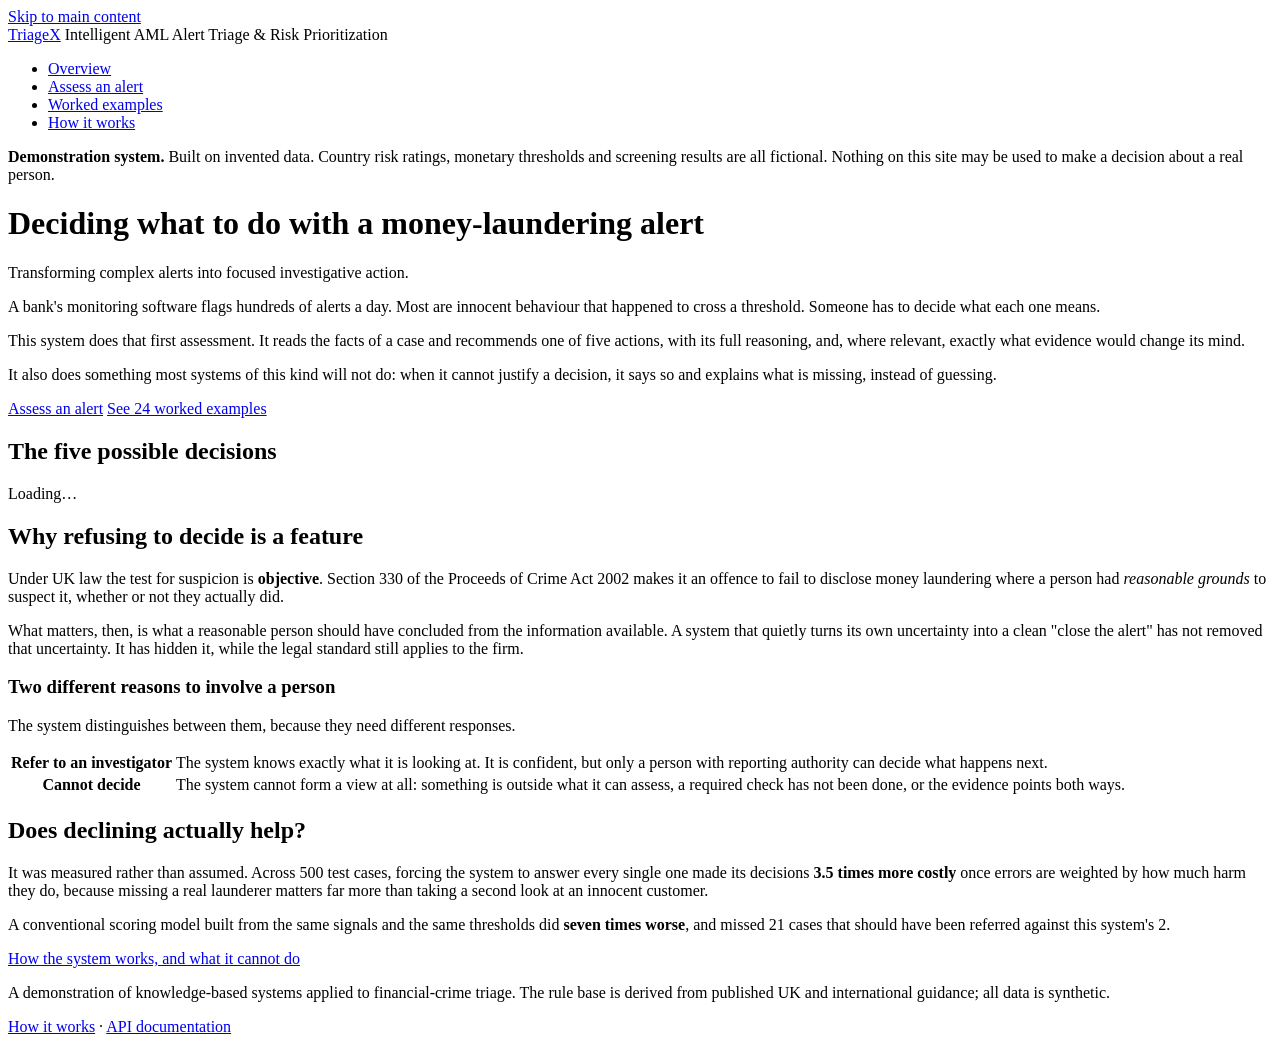
==== frontend/index.html @ bd6448f8 "TriageX: AML alert triage expert system" ====
<!doctype html>
<html lang="en-GB">
<head>
<meta charset="utf-8">
<meta name="viewport" content="width=device-width, initial-scale=1">
<title>TriageX: AML alert triage</title>
<meta name="description" content="A rule-based system that assesses money-laundering alerts and declines to decide when it cannot justify a decision.">
<link rel="stylesheet" href="/static/css/main.css">
<script src="/config.js"></script>
</head>
<body>
<a class="skip" href="#main">Skip to main content</a>

<header class="masthead">
  <div class="masthead__inner">
    <a class="masthead__title" href="/">TriageX</a>
    <span class="masthead__strapline">Intelligent AML Alert Triage &amp; Risk Prioritization</span>
  </div>
</header>

<nav class="primary" aria-label="Sections">
  <ul>
    <li><a href="/">Overview</a></li>
    <li><a href="/assess.html">Assess an alert</a></li>
    <li><a href="/cases.html">Worked examples</a></li>
    <li><a href="/about.html">How it works</a></li>
  </ul>
</nav>

<div class="notice">
  <p><strong>Demonstration system.</strong> Built on invented data. Country risk ratings,
  monetary thresholds and screening results are all fictional. Nothing on this site may be used
  to make a decision about a real person.</p>
</div>

<main id="main">
  <h1>Deciding what to do with a money-laundering alert</h1>

  <p class="lede">Transforming complex alerts into focused investigative action.</p>

  <p>A bank's monitoring software flags hundreds of alerts a day. Most are innocent behaviour that
  happened to cross a threshold. Someone has to decide what each one means.</p>

  <p>This system does that first assessment. It reads the facts of a case and recommends one of
  five actions, with its full reasoning, and, where relevant, exactly what evidence would change
  its mind.</p>

  <p>It also does something most systems of this kind will not do: when it cannot justify a
  decision, it says so and explains what is missing, instead of guessing.</p>

  <div class="actions">
    <a class="button" href="/assess.html">Assess an alert</a>
    <a class="button button--secondary" href="/cases.html">See 24 worked examples</a>
  </div>

  <h2>The five possible decisions</h2>
  <div id="outcomes">
    <p class="loading">Loading…</p>
  </div>

  <h2>Why refusing to decide is a feature</h2>

  <p>Under UK law the test for suspicion is <strong>objective</strong>. Section 330 of the
  Proceeds of Crime Act 2002 makes it an offence to fail to disclose money laundering where a
  person had <em>reasonable grounds</em> to suspect it, whether or not they actually did.</p>

  <p>What matters, then, is what a reasonable person should have concluded from the information
  available. A system that quietly turns its own uncertainty into a clean "close the alert" has
  not removed that uncertainty. It has hidden it, while the legal standard still applies to the
  firm.</p>

  <div class="panel">
    <h3>Two different reasons to involve a person</h3>
    <p>The system distinguishes between them, because they need different responses.</p>
    <table class="definition">
      <tbody>
        <tr>
          <th scope="row">Refer to an investigator</th>
          <td>The system knows exactly what it is looking at. It is confident, but only a
          person with reporting authority can decide what happens next.</td>
        </tr>
        <tr>
          <th scope="row">Cannot decide</th>
          <td>The system cannot form a view at all: something is outside what it can assess, a
          required check has not been done, or the evidence points both ways.</td>
        </tr>
      </tbody>
    </table>
  </div>

  <h2>Does declining actually help?</h2>

  <p>It was measured rather than assumed. Across 500 test cases, forcing the system to answer
  every single one made its decisions <strong>3.5 times more costly</strong> once errors are
  weighted by how much harm they do, because missing a real launderer matters far more than
  taking a second look at an innocent customer.</p>

  <p>A conventional scoring model built from the same signals and the same thresholds did
  <strong>seven times worse</strong>, and missed 21 cases that should have been referred against
  this system's 2.</p>

  <p><a href="/about.html">How the system works, and what it cannot do</a></p>
</main>

<footer class="site">
  <div class="inner">
    <p>A demonstration of knowledge-based systems applied to financial-crime triage. The rule
    base is derived from published UK and international guidance; all data is synthetic.</p>
    <p><a href="/about.html">How it works</a> · <a href="/api/docs">API documentation</a></p>
  </div>
</footer>

<script type="module">
import { api, el, clear, showError } from "/static/js/app.js";

const target = document.getElementById("outcomes");

try {
  const { outcomes } = await api("/outcomes");
  clear(target);
  const table = el("table", {}, [
    el("thead", {}, [
      el("tr", {}, [
        el("th", { scope: "col" }, "Decision"),
        el("th", { scope: "col" }, "What it means"),
        el("th", { scope: "col" }, "What happens next"),
      ]),
    ]),
    el(
      "tbody",
      {},
      outcomes.map((o) =>
        el("tr", {}, [
          el("th", { scope: "row" }, [el("span", { class: `tag ${o.tone}`, text: o.short })]),
          el("td", { text: o.meaning }),
          el("td", { text: o.action }),
        ]))),
  ]);
  target.append(table);
} catch (error) {
  showError(target, error.message);
}
</script>
</body>
</html>
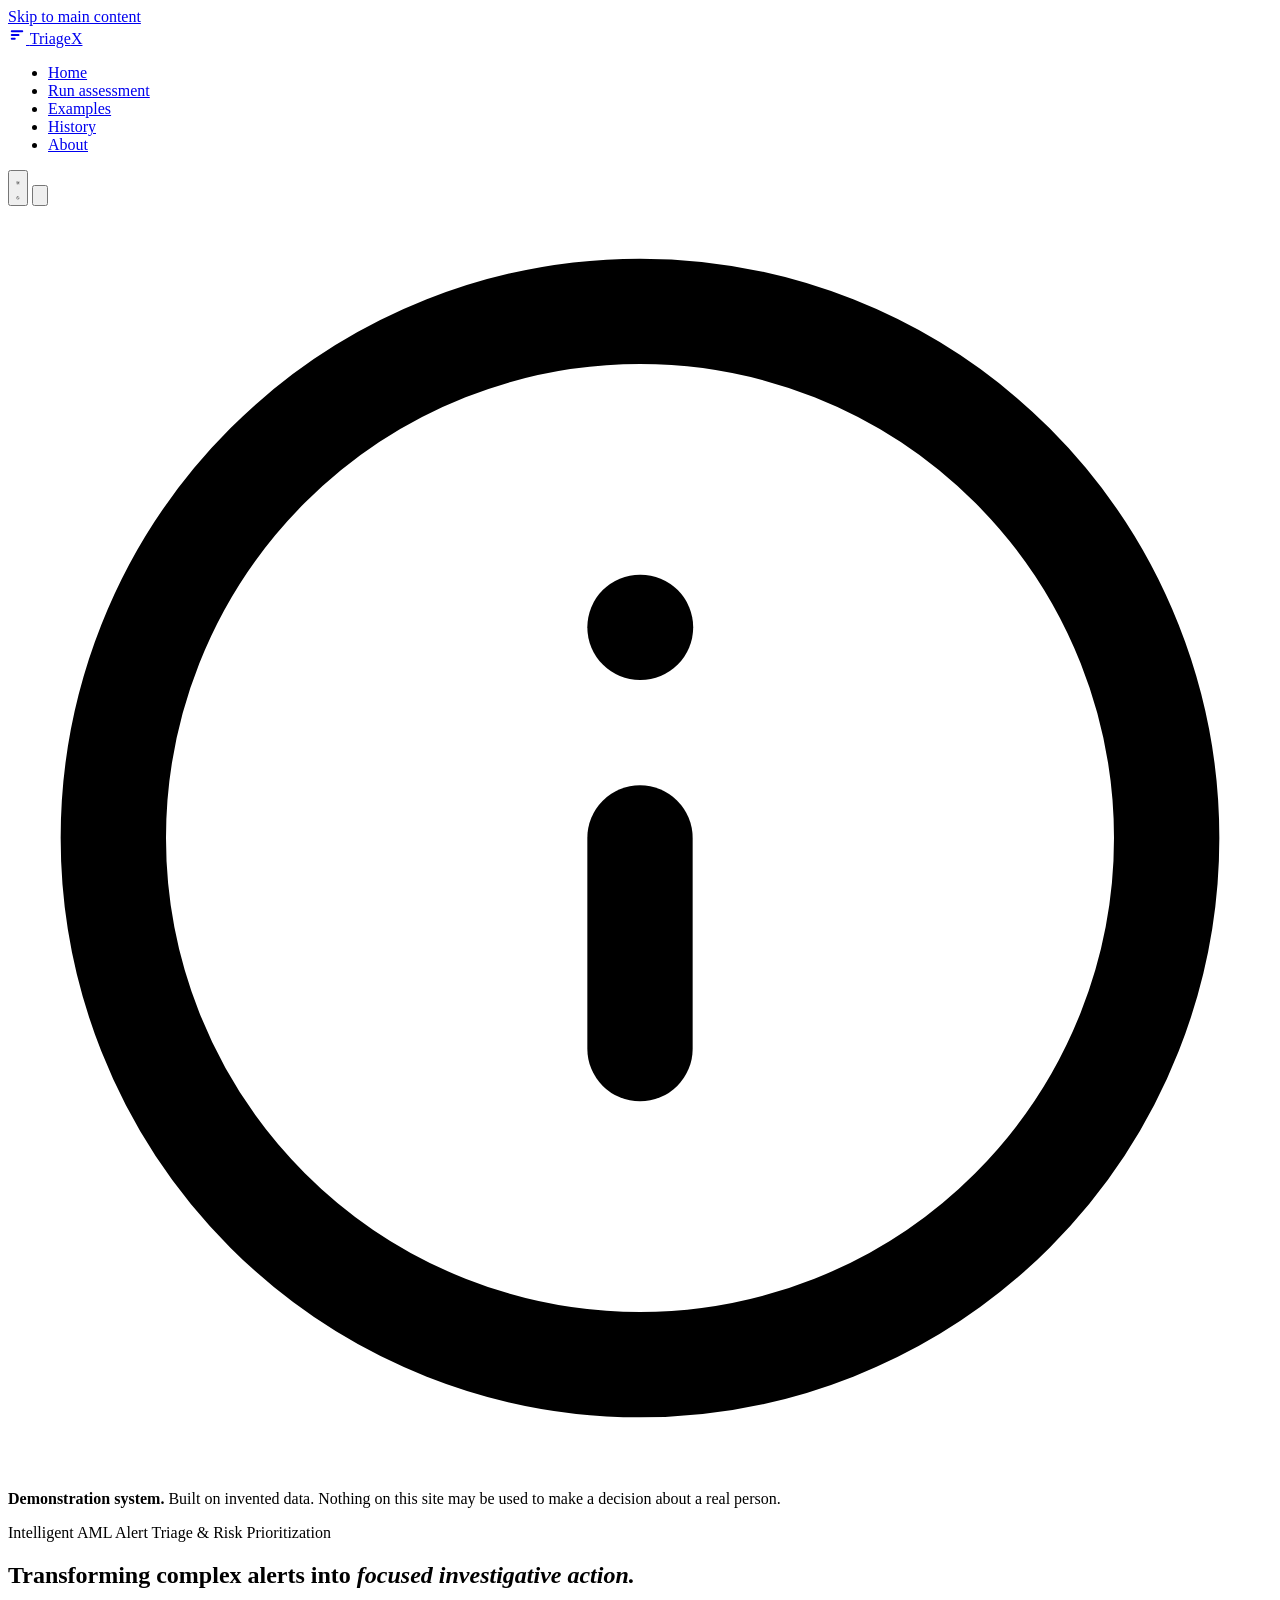
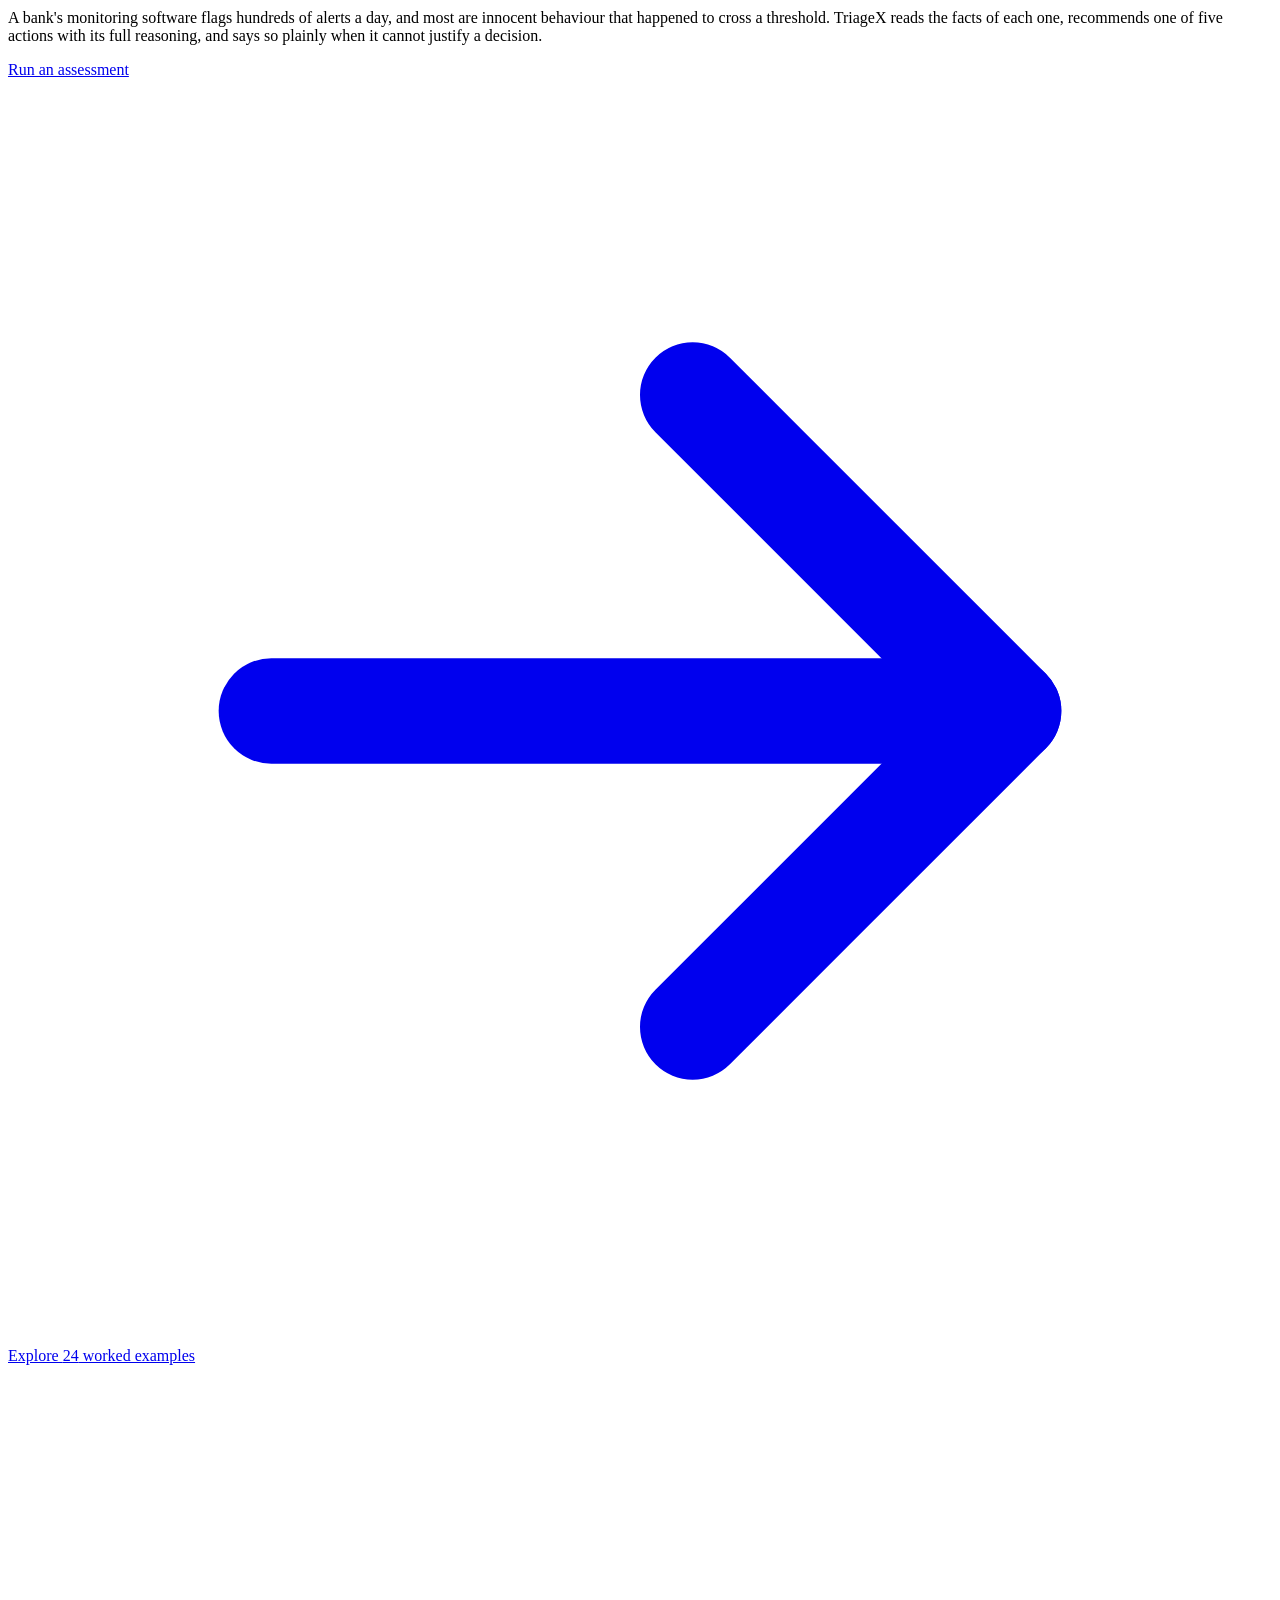
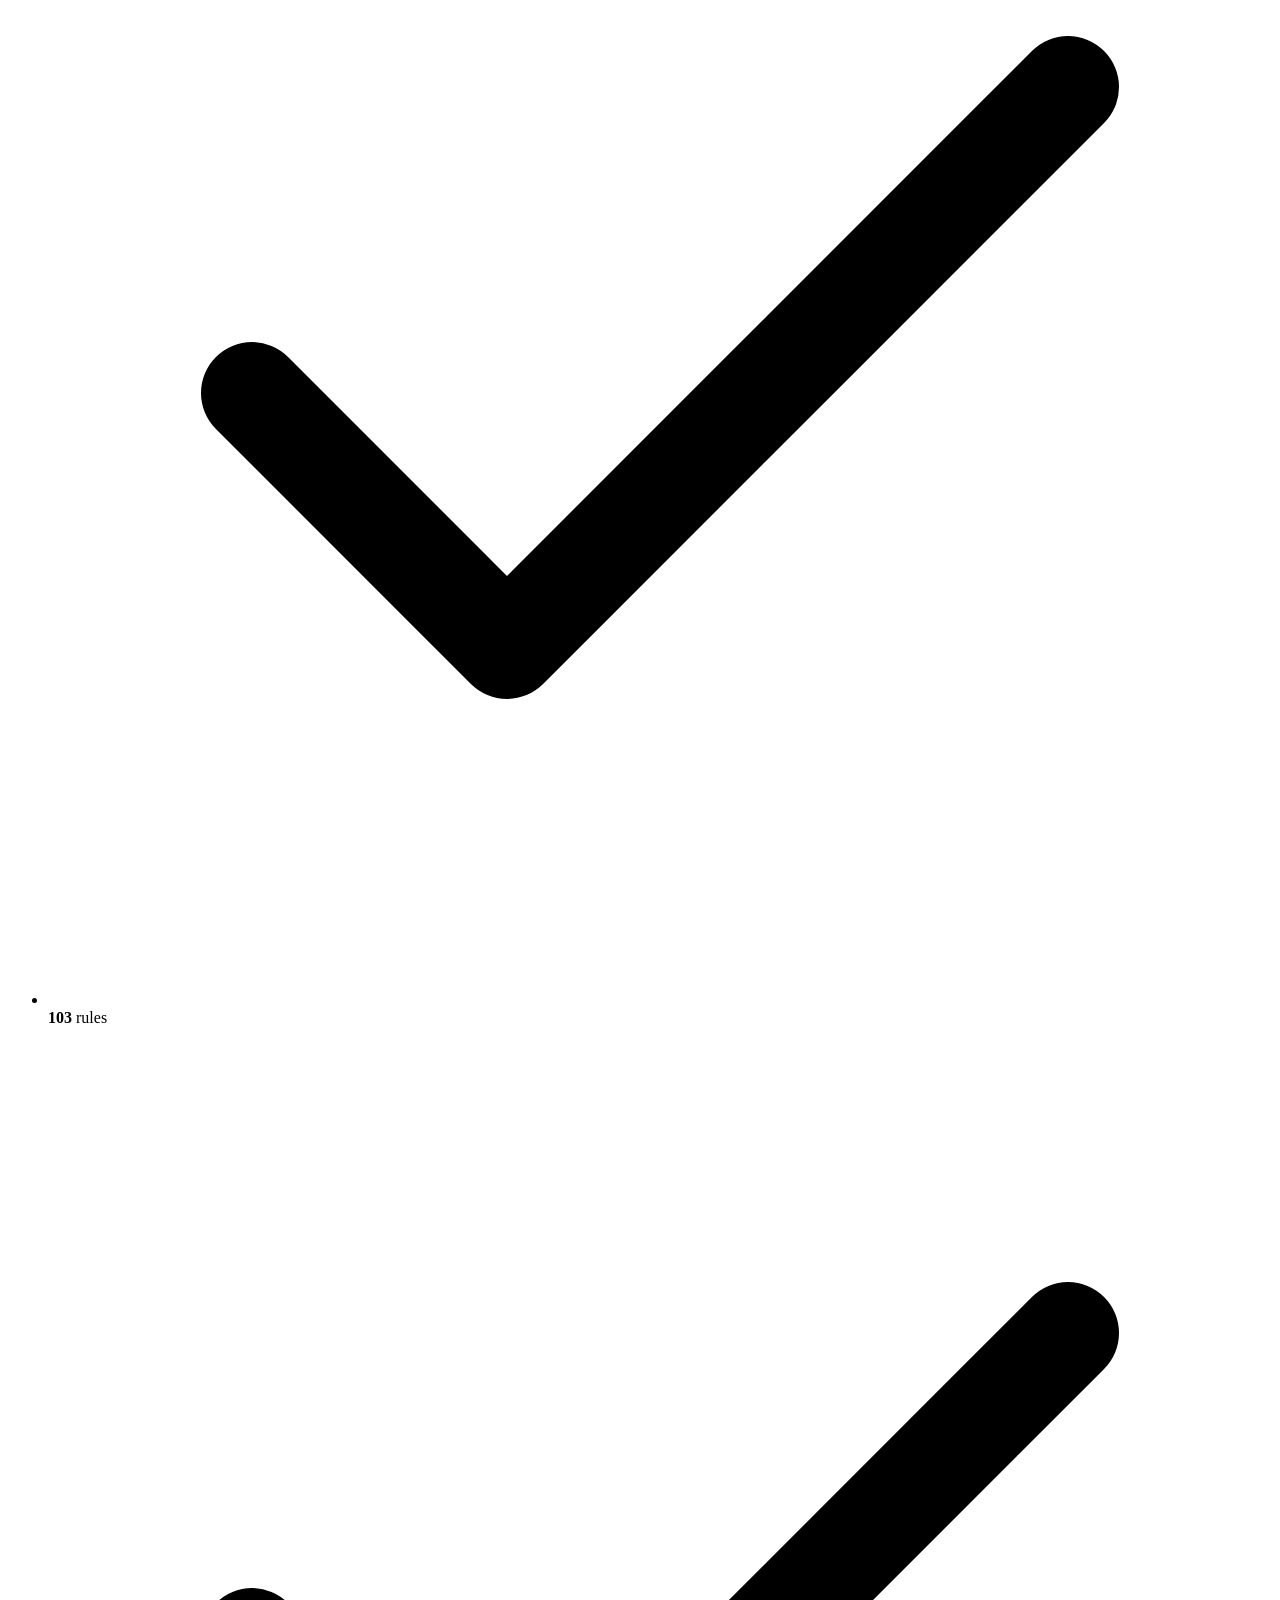
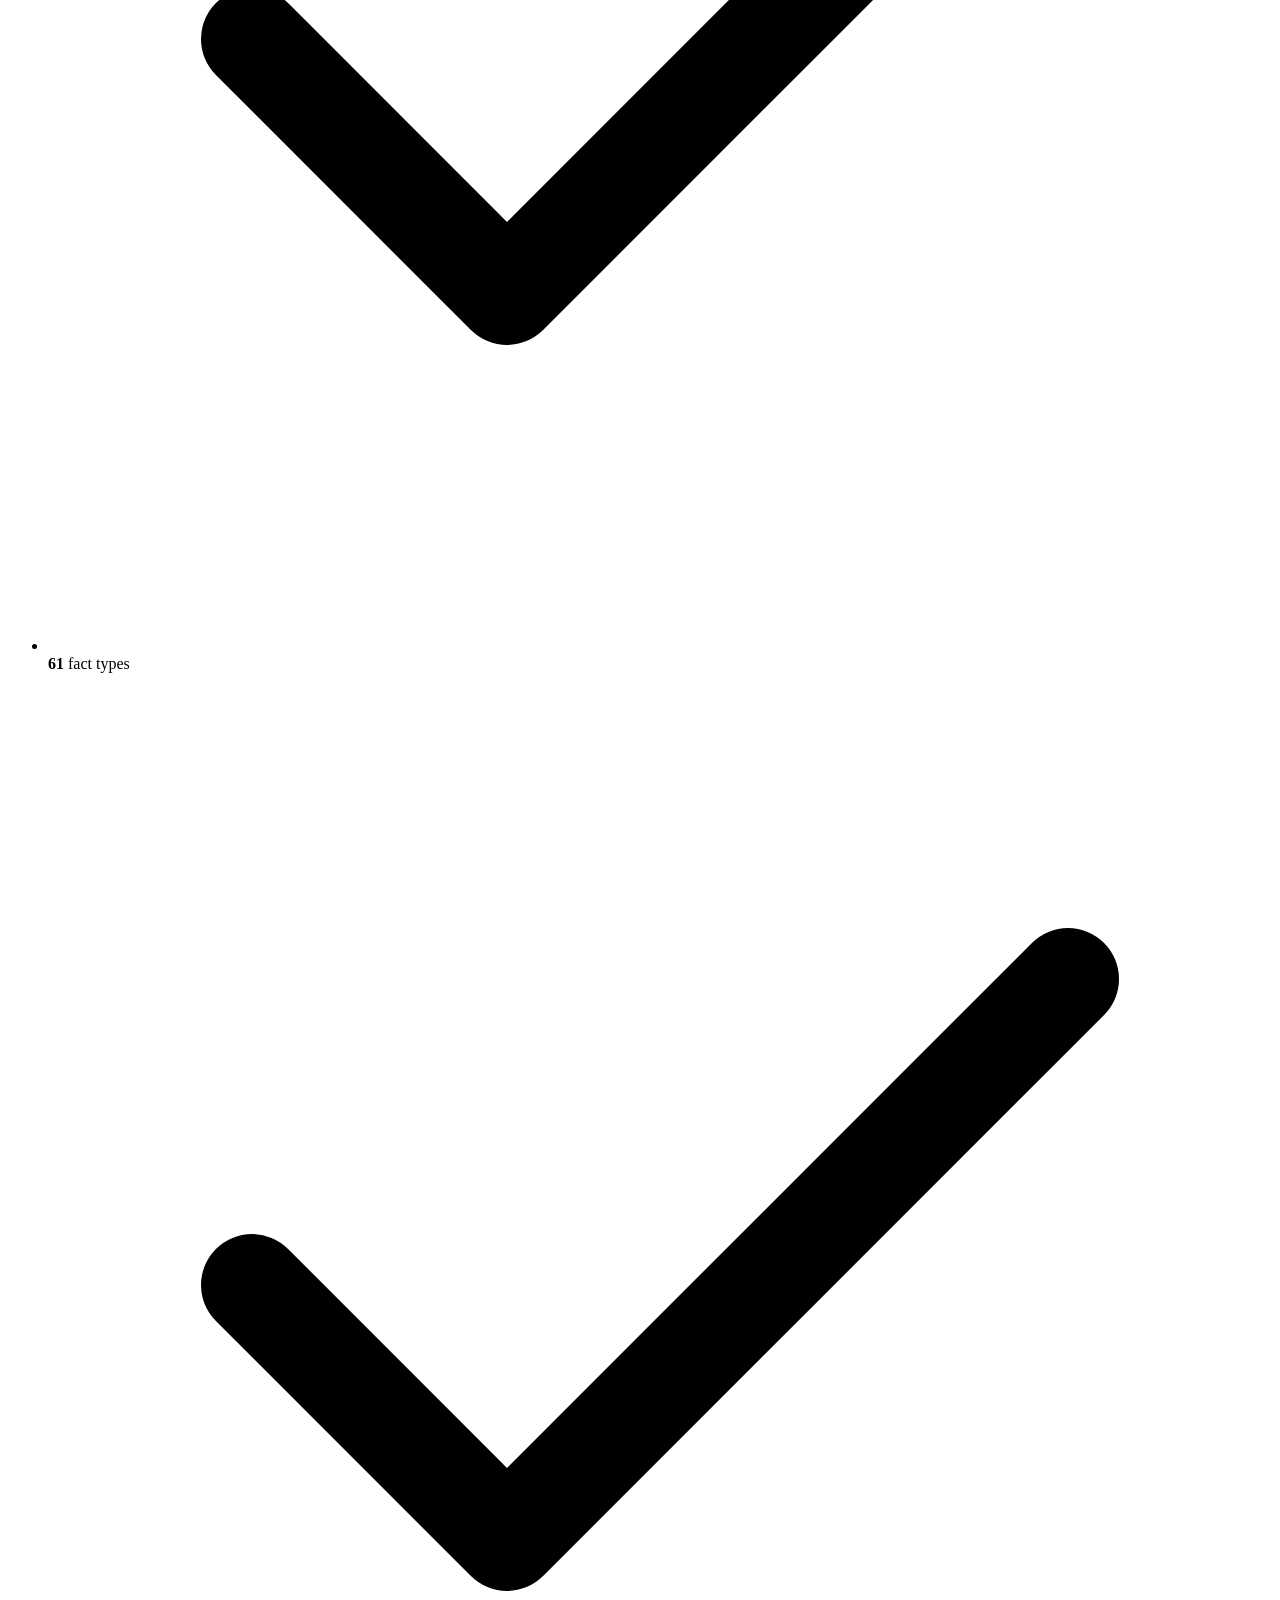
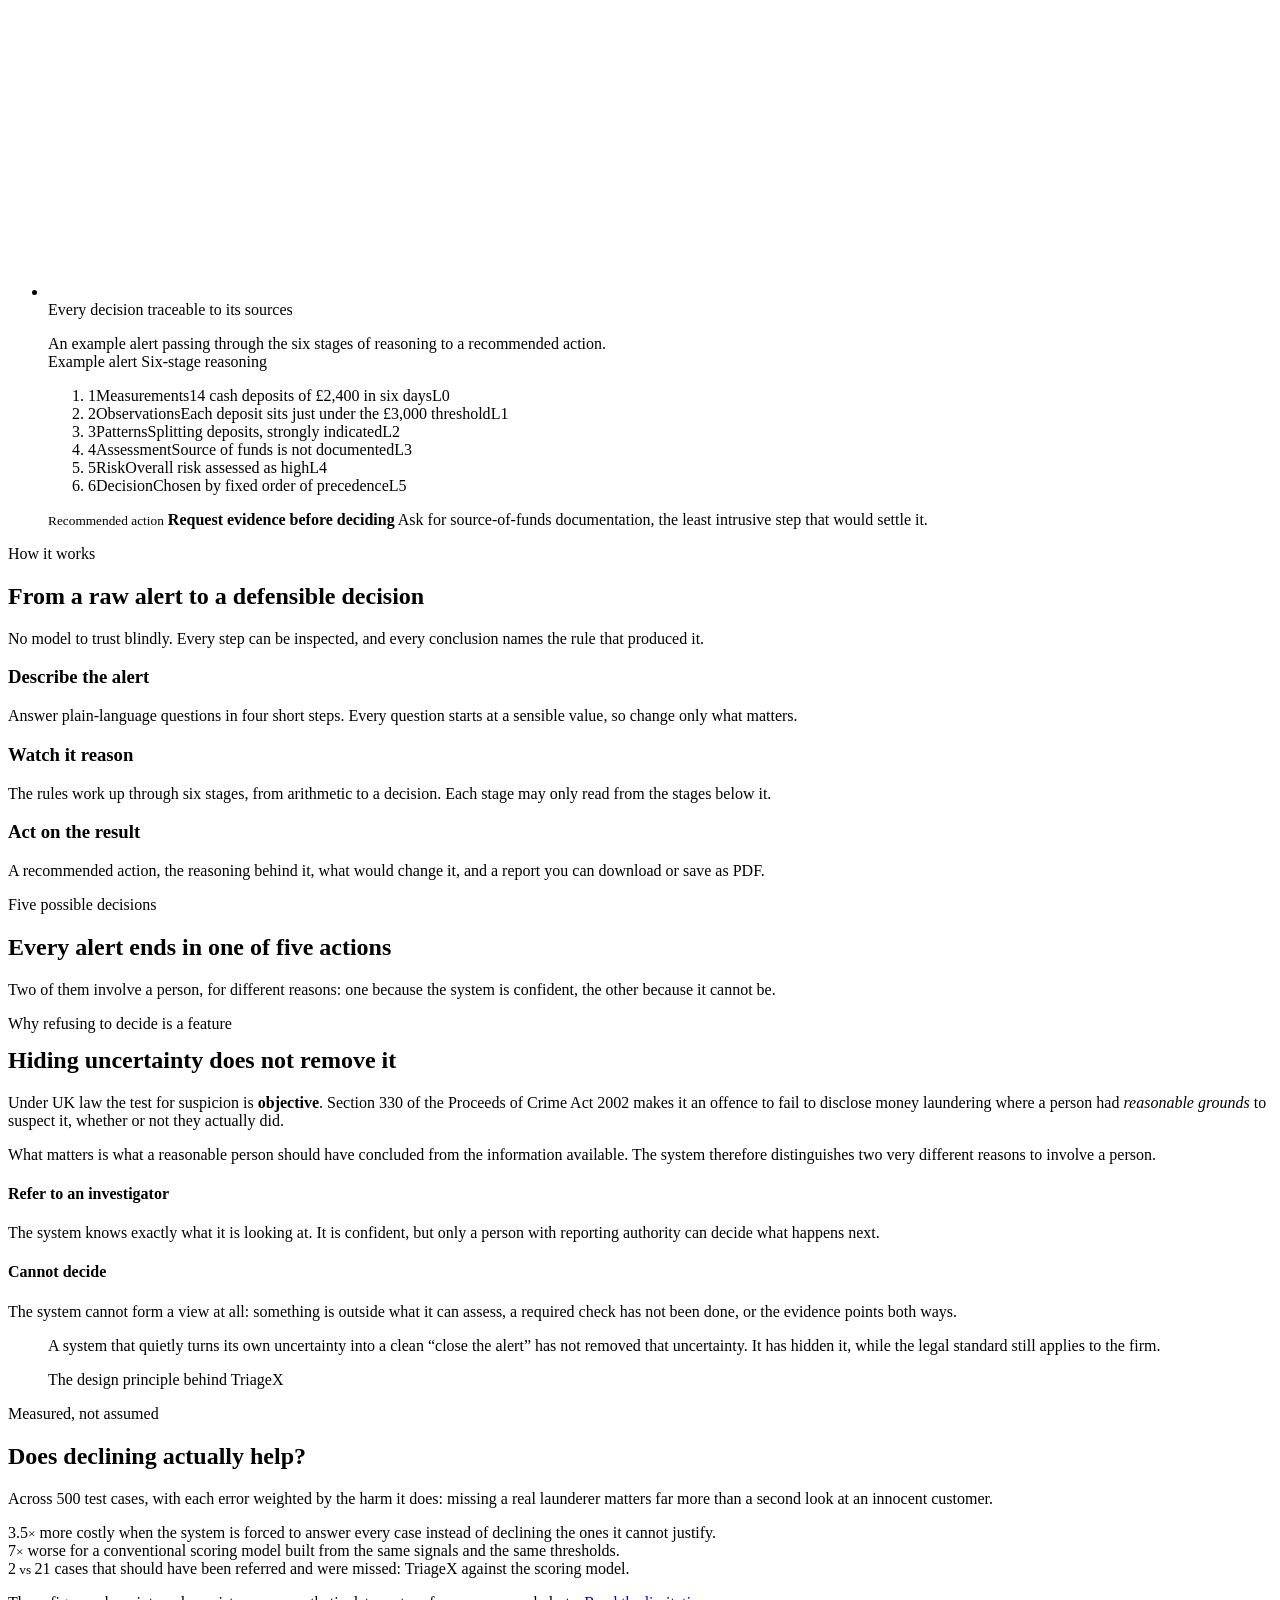
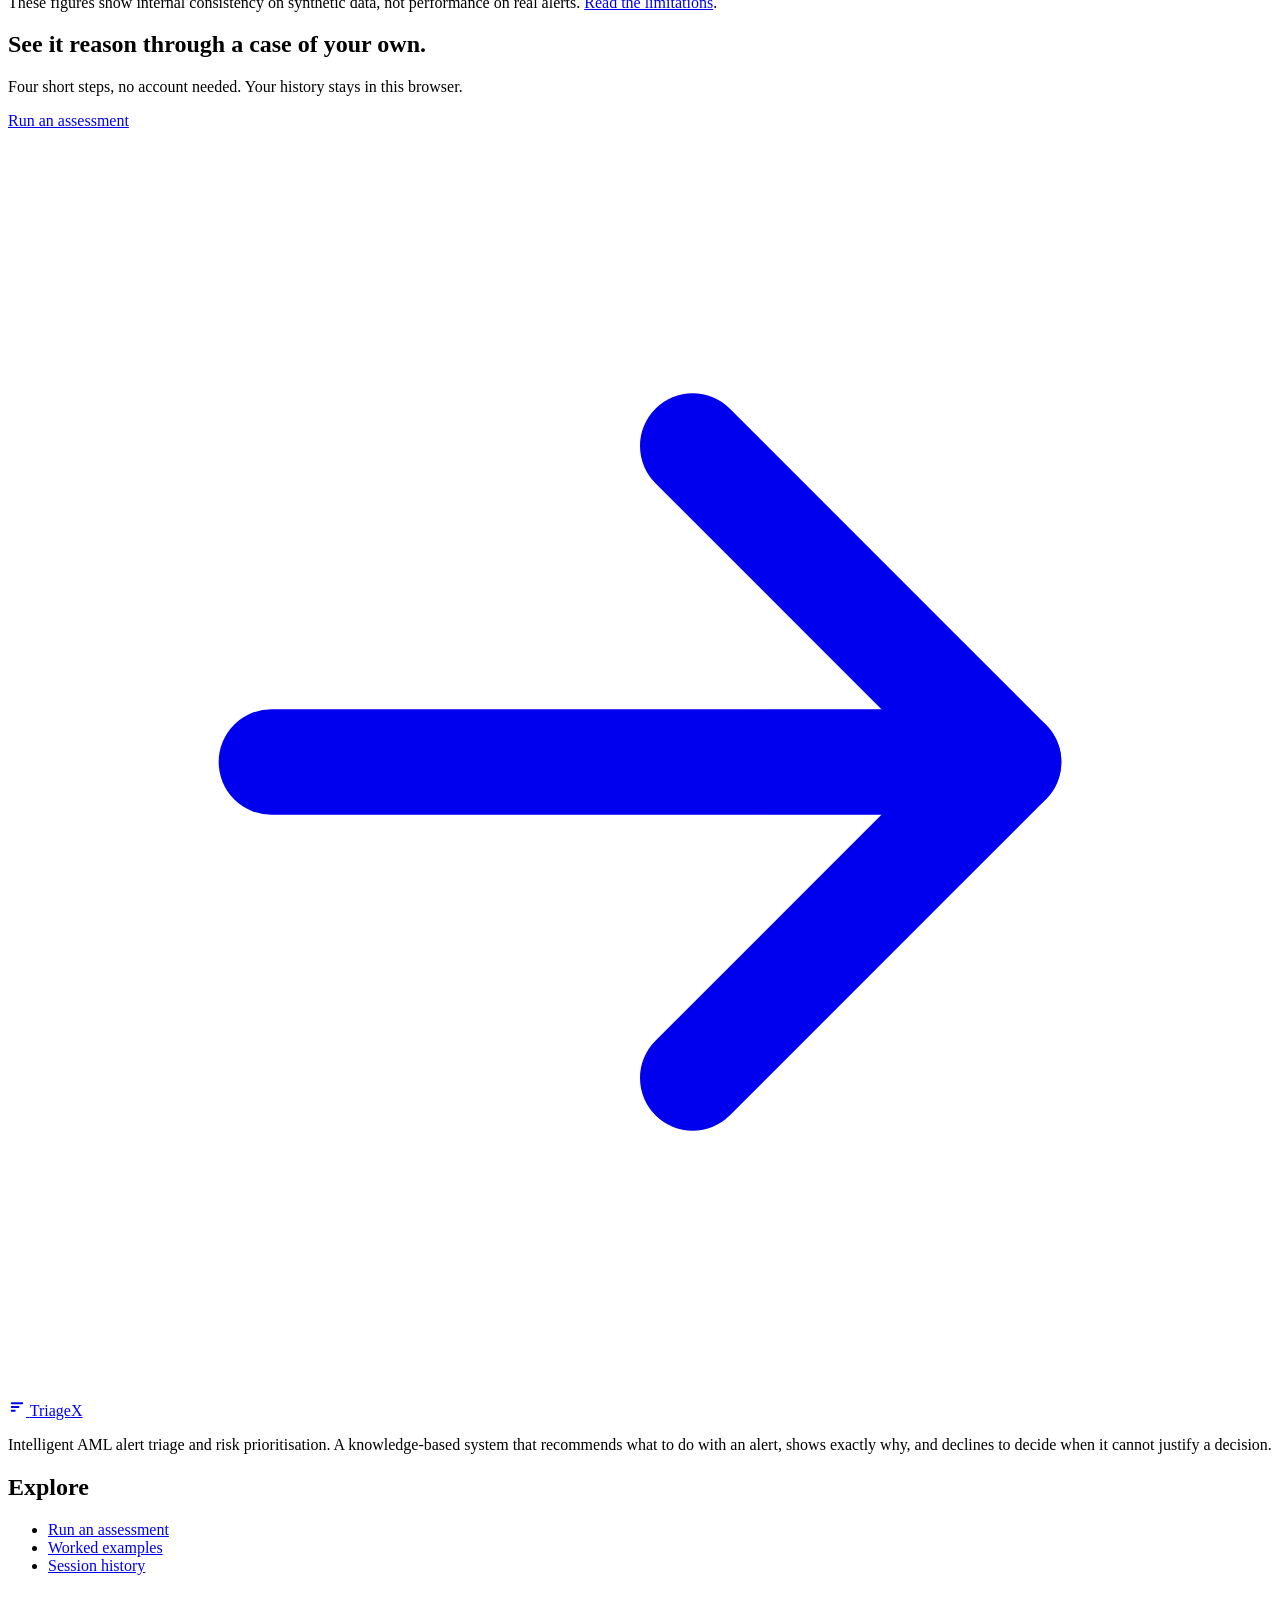
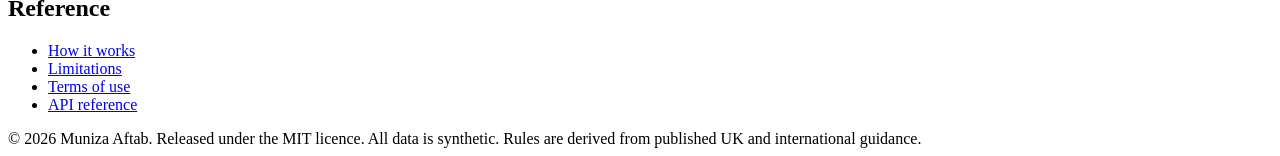
==== commit 8b83cad4: "Redesign the front end as a guided journey with history and reports" ====
--- a/frontend/index.html
+++ b/frontend/index.html
@@ -4,142 +4,303 @@
 <meta charset="utf-8">
 <meta name="viewport" content="width=device-width, initial-scale=1">
 <title>TriageX: AML alert triage</title>
-<meta name="description" content="A rule-based system that assesses money-laundering alerts and declines to decide when it cannot justify a decision.">
+<meta name="description" content="TriageX recommends what to do with an anti-money-laundering alert, shows exactly why, and declines to decide when it cannot justify a decision.">
+<meta name="theme-color" content="#f6f5f1" media="(prefers-color-scheme: light)">
+<meta name="theme-color" content="#0c0f13" media="(prefers-color-scheme: dark)">
+<link rel="icon" href="/static/favicon.svg" type="image/svg+xml">
+<link rel="preload" href="/static/fonts/inter-var.woff2" as="font" type="font/woff2" crossorigin>
+<link rel="preload" href="/static/fonts/source-serif-4-var.woff2" as="font" type="font/woff2" crossorigin>
 <link rel="stylesheet" href="/static/css/main.css">
+<script src="/static/js/theme.js"></script>
 <script src="/config.js"></script>
 </head>
 <body>
 <a class="skip" href="#main">Skip to main content</a>
 
-<header class="masthead">
-  <div class="masthead__inner">
-    <a class="masthead__title" href="/">TriageX</a>
-    <span class="masthead__strapline">Intelligent AML Alert Triage &amp; Risk Prioritization</span>
+<header class="site-header">
+  <div class="container site-header__inner">
+    <a class="brand" href="/" aria-label="TriageX, home">
+      <span class="brand__mark"><svg width="18" height="18" viewBox="0 0 24 24" fill="none" stroke="currentColor" stroke-width="2.6" stroke-linecap="round" stroke-linejoin="round" aria-hidden="true"><path d="M5 7h14"/><path d="M5 12h9"/><path d="M5 17h4"/></svg></span>
+      <span class="brand__name">Triage<span>X</span></span>
+    </a>
+    <nav aria-label="Primary">
+      <ul class="nav" id="primary-nav">
+        <li><a href="/">Home</a></li>
+        <li><a href="/assess.html">Run assessment</a></li>
+        <li><a href="/cases.html">Examples</a></li>
+        <li><a href="/history.html">History <span class="nav__count" data-history-count hidden>0</span></a></li>
+        <li><a href="/about.html">About</a></li>
+      </ul>
+    </nav>
+    <div class="header-actions">
+      <button class="theme-toggle" type="button" aria-label="Switch theme">
+        <svg class="icon-sun" viewBox="0 0 24 24" fill="none" stroke="currentColor" stroke-width="2" stroke-linecap="round" stroke-linejoin="round" aria-hidden="true"><circle cx="12" cy="12" r="4"/><path d="M12 2v2"/><path d="M12 20v2"/><path d="m4.9 4.9 1.4 1.4"/><path d="m17.7 17.7 1.4 1.4"/><path d="M2 12h2"/><path d="M20 12h2"/><path d="m6.3 17.7-1.4 1.4"/><path d="m19.1 4.9-1.4 1.4"/></svg>
+        <svg class="icon-moon" viewBox="0 0 24 24" fill="none" stroke="currentColor" stroke-width="2" stroke-linecap="round" stroke-linejoin="round" aria-hidden="true"><path d="M12 3a6 6 0 0 0 9 9 9 9 0 1 1-9-9z"/></svg>
+        <span class="theme-toggle__thumb" aria-hidden="true"></span>
+      </button>
+      <button class="menu-button" type="button" aria-label="Menu" aria-expanded="false" aria-controls="primary-nav"><svg viewBox="0 0 24 24" fill="none" stroke="currentColor" stroke-width="2" stroke-linecap="round" stroke-linejoin="round" aria-hidden="true"><path d="M4 7h16"/><path d="M4 12h16"/><path d="M4 17h16"/></svg></button>
+    </div>
   </div>
 </header>
 
-<nav class="primary" aria-label="Sections">
-  <ul>
-    <li><a href="/">Overview</a></li>
-    <li><a href="/assess.html">Assess an alert</a></li>
-    <li><a href="/cases.html">Worked examples</a></li>
-    <li><a href="/about.html">How it works</a></li>
-  </ul>
-</nav>
-
 <div class="notice">
-  <p><strong>Demonstration system.</strong> Built on invented data. Country risk ratings,
-  monetary thresholds and screening results are all fictional. Nothing on this site may be used
-  to make a decision about a real person.</p>
+  <div class="container">
+    <svg viewBox="0 0 24 24" fill="none" stroke="currentColor" stroke-width="2" stroke-linecap="round" stroke-linejoin="round" aria-hidden="true"><circle cx="12" cy="12" r="10"/><path d="M12 16v-4"/><path d="M12 8h.01"/></svg>
+    <p><strong>Demonstration system.</strong> Built on invented data. Nothing on this site may be used to make a decision about a real person.</p>
+  </div>
 </div>
 
 <main id="main">
-  <h1>Deciding what to do with a money-laundering alert</h1>
-
-  <p class="lede">Transforming complex alerts into focused investigative action.</p>
-
-  <p>A bank's monitoring software flags hundreds of alerts a day. Most are innocent behaviour that
-  happened to cross a threshold. Someone has to decide what each one means.</p>
-
-  <p>This system does that first assessment. It reads the facts of a case and recommends one of
-  five actions, with its full reasoning, and, where relevant, exactly what evidence would change
-  its mind.</p>
-
-  <p>It also does something most systems of this kind will not do: when it cannot justify a
-  decision, it says so and explains what is missing, instead of guessing.</p>
-
-  <div class="actions">
-    <a class="button" href="/assess.html">Assess an alert</a>
-    <a class="button button--secondary" href="/cases.html">See 24 worked examples</a>
-  </div>
-
-  <h2>The five possible decisions</h2>
-  <div id="outcomes">
-    <p class="loading">Loading…</p>
-  </div>
-
-  <h2>Why refusing to decide is a feature</h2>
-
-  <p>Under UK law the test for suspicion is <strong>objective</strong>. Section 330 of the
-  Proceeds of Crime Act 2002 makes it an offence to fail to disclose money laundering where a
-  person had <em>reasonable grounds</em> to suspect it, whether or not they actually did.</p>
-
-  <p>What matters, then, is what a reasonable person should have concluded from the information
-  available. A system that quietly turns its own uncertainty into a clean "close the alert" has
-  not removed that uncertainty. It has hidden it, while the legal standard still applies to the
-  firm.</p>
-
-  <div class="panel">
-    <h3>Two different reasons to involve a person</h3>
-    <p>The system distinguishes between them, because they need different responses.</p>
-    <table class="definition">
-      <tbody>
-        <tr>
-          <th scope="row">Refer to an investigator</th>
-          <td>The system knows exactly what it is looking at. It is confident, but only a
-          person with reporting authority can decide what happens next.</td>
-        </tr>
-        <tr>
-          <th scope="row">Cannot decide</th>
-          <td>The system cannot form a view at all: something is outside what it can assess, a
-          required check has not been done, or the evidence points both ways.</td>
-        </tr>
-      </tbody>
-    </table>
-  </div>
-
-  <h2>Does declining actually help?</h2>
-
-  <p>It was measured rather than assumed. Across 500 test cases, forcing the system to answer
-  every single one made its decisions <strong>3.5 times more costly</strong> once errors are
-  weighted by how much harm they do, because missing a real launderer matters far more than
-  taking a second look at an innocent customer.</p>
-
-  <p>A conventional scoring model built from the same signals and the same thresholds did
-  <strong>seven times worse</strong>, and missed 21 cases that should have been referred against
-  this system's 2.</p>
-
-  <p><a href="/about.html">How the system works, and what it cannot do</a></p>
+<section class="hero">
+  <div class="container hero__grid">
+    <div class="hero__copy">
+      <span class="eyebrow">Intelligent AML Alert Triage &amp; Risk Prioritization</span>
+      <h1>Transforming complex alerts into <em>focused investigative action.</em></h1>
+      <p class="lede">A bank's monitoring software flags hundreds of alerts a day, and most are
+      innocent behaviour that happened to cross a threshold. TriageX reads the facts of each one,
+      recommends one of five actions with its full reasoning, and says so plainly when it cannot
+      justify a decision.</p>
+      <div class="hero__actions">
+        <a class="button button--lg" href="/assess.html">Run an assessment <svg class="arrow-end" viewBox="0 0 24 24" fill="none" stroke="currentColor" stroke-width="2" stroke-linecap="round" stroke-linejoin="round" aria-hidden="true"><path d="M5 12h14"/><path d="m13 6 6 6-6 6"/></svg></a>
+        <a class="button button--secondary button--lg" href="/cases.html"><span>Explore <span data-stat="cases">24</span> worked examples</span></a>
+      </div>
+      <ul class="hero__proof">
+        <li><svg viewBox="0 0 24 24" fill="none" stroke="currentColor" stroke-width="2" stroke-linecap="round" stroke-linejoin="round" aria-hidden="true"><path d="M20 6 9 17l-5-5"/></svg><span><strong data-stat="rules">103</strong> rules</span></li>
+        <li><svg viewBox="0 0 24 24" fill="none" stroke="currentColor" stroke-width="2" stroke-linecap="round" stroke-linejoin="round" aria-hidden="true"><path d="M20 6 9 17l-5-5"/></svg><span><strong data-stat="fact_types">61</strong> fact types</span></li>
+        <li><svg viewBox="0 0 24 24" fill="none" stroke="currentColor" stroke-width="2" stroke-linecap="round" stroke-linejoin="round" aria-hidden="true"><path d="M20 6 9 17l-5-5"/></svg><span>Every decision traceable to its sources</span></li>
+      </ul>
+    </div>
+
+    <figure class="pipeline" aria-labelledby="pipeline-caption">
+      <figcaption id="pipeline-caption" class="visually-hidden">An example alert passing through
+      the six stages of reasoning to a recommended action.</figcaption>
+      <div class="pipeline__head">
+        <span class="pipeline__ref">Example alert</span>
+        <span class="pipeline__live">Six-stage reasoning</span>
+      </div>
+      <ol class="pipeline__stages">
+        <li class="pipeline__stage"><span class="pipeline__node">1</span><span><span class="pipeline__name">Measurements</span><span class="pipeline__detail">14 cash deposits of &pound;2,400 in six days</span></span><span class="pipeline__count">L0</span></li>
+        <li class="pipeline__stage"><span class="pipeline__node">2</span><span><span class="pipeline__name">Observations</span><span class="pipeline__detail">Each deposit sits just under the &pound;3,000 threshold</span></span><span class="pipeline__count">L1</span></li>
+        <li class="pipeline__stage"><span class="pipeline__node">3</span><span><span class="pipeline__name">Patterns</span><span class="pipeline__detail">Splitting deposits, strongly indicated</span></span><span class="pipeline__count">L2</span></li>
+        <li class="pipeline__stage"><span class="pipeline__node">4</span><span><span class="pipeline__name">Assessment</span><span class="pipeline__detail">Source of funds is not documented</span></span><span class="pipeline__count">L3</span></li>
+        <li class="pipeline__stage"><span class="pipeline__node">5</span><span><span class="pipeline__name">Risk</span><span class="pipeline__detail">Overall risk assessed as high</span></span><span class="pipeline__count">L4</span></li>
+        <li class="pipeline__stage"><span class="pipeline__node">6</span><span><span class="pipeline__name">Decision</span><span class="pipeline__detail">Chosen by fixed order of precedence</span></span><span class="pipeline__count">L5</span></li>
+      </ol>
+      <div class="pipeline__verdict ask">
+        <small>Recommended action</small>
+        <strong>Request evidence before deciding</strong>
+        <span>Ask for source-of-funds documentation, the least intrusive step that would settle it.</span>
+      </div>
+    </figure>
+  </div>
+</section>
+
+<section class="section section--tight" aria-labelledby="journey-title">
+  <div class="container">
+    <div class="section-head" data-reveal>
+      <span class="eyebrow">How it works</span>
+      <h2 id="journey-title">From a raw alert to a defensible decision</h2>
+      <p class="lede">No model to trust blindly. Every step can be inspected, and every conclusion
+      names the rule that produced it.</p>
+    </div>
+    <div class="grid grid--3 journey">
+      <article class="card" data-reveal data-reveal-delay="1">
+        <h3>Describe the alert</h3>
+        <p>Answer plain-language questions in four short steps. Every question starts at a
+        sensible value, so change only what matters.</p>
+      </article>
+      <article class="card" data-reveal data-reveal-delay="2">
+        <h3>Watch it reason</h3>
+        <p>The rules work up through six stages, from arithmetic to a decision. Each stage may
+        only read from the stages below it.</p>
+      </article>
+      <article class="card" data-reveal data-reveal-delay="3">
+        <h3>Act on the result</h3>
+        <p>A recommended action, the reasoning behind it, what would change it, and a report you
+        can download or save as PDF.</p>
+      </article>
+    </div>
+  </div>
+</section>
+
+<section class="section section--tinted" aria-labelledby="outcomes-title">
+  <div class="container">
+    <div class="section-head" data-reveal>
+      <span class="eyebrow">Five possible decisions</span>
+      <h2 id="outcomes-title">Every alert ends in one of five actions</h2>
+      <p class="lede">Two of them involve a person, for different reasons: one because the
+      system is confident, the other because it cannot be.</p>
+    </div>
+    <div class="outcome-grid" id="outcomes" aria-live="polite"></div>
+  </div>
+</section>
+
+<section class="section" aria-labelledby="refuse-title">
+  <div class="container split">
+    <div data-reveal>
+      <span class="eyebrow">Why refusing to decide is a feature</span>
+      <h2 id="refuse-title" style="margin-top: 14px">Hiding uncertainty does not remove it</h2>
+      <div class="prose" style="margin-top: 18px">
+        <p>Under UK law the test for suspicion is <strong>objective</strong>. Section 330 of the
+        Proceeds of Crime Act 2002 makes it an offence to fail to disclose money laundering where
+        a person had <em>reasonable grounds</em> to suspect it, whether or not they actually did.</p>
+        <p>What matters is what a reasonable person should have concluded from the information
+        available. The system therefore distinguishes two very different reasons to involve a
+        person.</p>
+      </div>
+      <div class="contrast">
+        <div class="contrast__item escalate">
+          <span class="contrast__mark"></span>
+          <div>
+            <h4>Refer to an investigator</h4>
+            <p>The system knows exactly what it is looking at. It is confident, but only a person
+            with reporting authority can decide what happens next.</p>
+          </div>
+        </div>
+        <div class="contrast__item abstain">
+          <span class="contrast__mark"></span>
+          <div>
+            <h4>Cannot decide</h4>
+            <p>The system cannot form a view at all: something is outside what it can assess, a
+            required check has not been done, or the evidence points both ways.</p>
+          </div>
+        </div>
+      </div>
+    </div>
+    <div data-reveal data-reveal-delay="2">
+      <blockquote class="quote">
+        <p>A system that quietly turns its own uncertainty into a clean &ldquo;close the
+        alert&rdquo; has not removed that uncertainty. It has hidden it, while the legal standard
+        still applies to the firm.</p>
+        <footer>The design principle behind TriageX</footer>
+      </blockquote>
+    </div>
+  </div>
+</section>
+
+<section class="section section--tight" aria-labelledby="measured-title">
+  <div class="container">
+    <div class="section-head" data-reveal>
+      <span class="eyebrow">Measured, not assumed</span>
+      <h2 id="measured-title">Does declining actually help?</h2>
+      <p class="lede">Across 500 test cases, with each error weighted by the harm it does:
+      missing a real launderer matters far more than a second look at an innocent customer.</p>
+    </div>
+    <div class="stats" data-reveal>
+      <div class="stat">
+        <span class="stat__value">3.5<small>&times;</small></span>
+        <span class="stat__label">more costly when the system is forced to answer every case
+        instead of declining the ones it cannot justify.</span>
+      </div>
+      <div class="stat">
+        <span class="stat__value">7<small>&times;</small></span>
+        <span class="stat__label">worse for a conventional scoring model built from the same
+        signals and the same thresholds.</span>
+      </div>
+      <div class="stat">
+        <span class="stat__value">2<small> vs </small>21</span>
+        <span class="stat__label">cases that should have been referred and were missed: TriageX
+        against the scoring model.</span>
+      </div>
+    </div>
+    <p class="small muted" style="margin-top: 16px">These figures show internal consistency on
+    synthetic data, not performance on real alerts. <a href="/about.html#limitations">Read the
+    limitations</a>.</p>
+  </div>
+</section>
+
+<section class="section section--tight">
+  <div class="container">
+    <div class="cta-band" data-reveal>
+      <div>
+        <h2>See it reason through a case of your own.</h2>
+        <p>Four short steps, no account needed. Your history stays in this browser.</p>
+      </div>
+      <a class="button button--lg" href="/assess.html">Run an assessment <svg class="arrow-end" viewBox="0 0 24 24" fill="none" stroke="currentColor" stroke-width="2" stroke-linecap="round" stroke-linejoin="round" aria-hidden="true"><path d="M5 12h14"/><path d="m13 6 6 6-6 6"/></svg></a>
+    </div>
+  </div>
+</section>
 </main>
 
-<footer class="site">
-  <div class="inner">
-    <p>A demonstration of knowledge-based systems applied to financial-crime triage. The rule
-    base is derived from published UK and international guidance; all data is synthetic.</p>
-    <p><a href="/about.html">How it works</a> · <a href="/api/docs">API documentation</a></p>
+<footer class="site-footer">
+  <div class="container">
+    <div class="site-footer__grid">
+      <div class="site-footer__about">
+        <a class="brand" href="/" aria-label="TriageX, home">
+          <span class="brand__mark"><svg width="18" height="18" viewBox="0 0 24 24" fill="none" stroke="currentColor" stroke-width="2.6" stroke-linecap="round" stroke-linejoin="round" aria-hidden="true"><path d="M5 7h14"/><path d="M5 12h9"/><path d="M5 17h4"/></svg></span>
+          <span class="brand__name">Triage<span>X</span></span>
+        </a>
+        <p>Intelligent AML alert triage and risk prioritisation. A knowledge-based system that
+        recommends what to do with an alert, shows exactly why, and declines to decide when it
+        cannot justify a decision.</p>
+      </div>
+      <div>
+        <h2>Explore</h2>
+        <ul>
+          <li><a href="/assess.html">Run an assessment</a></li>
+          <li><a href="/cases.html">Worked examples</a></li>
+          <li><a href="/history.html">Session history</a></li>
+        </ul>
+      </div>
+      <div>
+        <h2>Reference</h2>
+        <ul>
+          <li><a href="/about.html">How it works</a></li>
+          <li><a href="/about.html#limitations">Limitations</a></li>
+          <li><a href="/about.html#terms">Terms of use</a></li>
+          <li><a href="/api/docs" data-api-docs>API reference</a></li>
+        </ul>
+      </div>
+    </div>
+    <div class="site-footer__base">
+      <span>&copy; <span data-year>2026</span> Muniza Aftab. Released under the MIT licence.</span>
+      <span>All data is synthetic. Rules are derived from published UK and international guidance.</span>
+    </div>
   </div>
 </footer>
 
 <script type="module">
-import { api, el, clear, showError } from "/static/js/app.js";
-
+import { api, el, clear, icon, toneOf, skeletonCards, showError, observeReveal } from "/static/js/app.js";
+
+const ICON_FOR_TONE = { ok: "check", watch: "eye", ask: "question", escalate: "flag", abstain: "scale" };
 const target = document.getElementById("outcomes");
 
-try {
-  const { outcomes } = await api("/outcomes");
-  clear(target);
-  const table = el("table", {}, [
-    el("thead", {}, [
-      el("tr", {}, [
-        el("th", { scope: "col" }, "Decision"),
-        el("th", { scope: "col" }, "What it means"),
-        el("th", { scope: "col" }, "What happens next"),
-      ]),
-    ]),
-    el(
-      "tbody",
-      {},
-      outcomes.map((o) =>
-        el("tr", {}, [
-          el("th", { scope: "row" }, [el("span", { class: `tag ${o.tone}`, text: o.short })]),
-          el("td", { text: o.meaning }),
-          el("td", { text: o.action }),
-        ]))),
-  ]);
-  target.append(table);
-} catch (error) {
-  showError(target, error.message);
+async function loadOutcomes() {
+  skeletonCards(target, 5);
+  try {
+    const data = await api("/outcomes");
+    clear(target);
+    data.outcomes.forEach((outcome, index) => {
+      const tone = toneOf(outcome);
+      target.append(
+        el("article", { class: `card outcome-card ${tone}`, dataset: { reveal: "", revealDelay: String(Math.min(index, 4)) } }, [
+          el("span", { class: "card__icon" }, [icon(ICON_FOR_TONE[tone] || "info")]),
+          el("h3", { text: outcome.label }),
+          el("p", { text: outcome.meaning }),
+          el("p", { class: "outcome-card__action", text: outcome.action }),
+        ]));
+    });
+    observeReveal(target);
+  } catch (error) {
+    showError(target, error.message, loadOutcomes);
+  }
 }
+
+async function loadStats() {
+  try {
+    const stats = await api("/knowledge", {}, { slowNotice: false });
+    for (const node of document.querySelectorAll("[data-stat]")) {
+      const value = stats[node.dataset.stat];
+      if (value !== undefined) node.textContent = String(value);
+    }
+  } catch {
+    /* the figures in the markup stand if the live ones are unavailable */
+  }
+}
+
+loadOutcomes();
+loadStats();
 </script>
+
 </body>
 </html>
